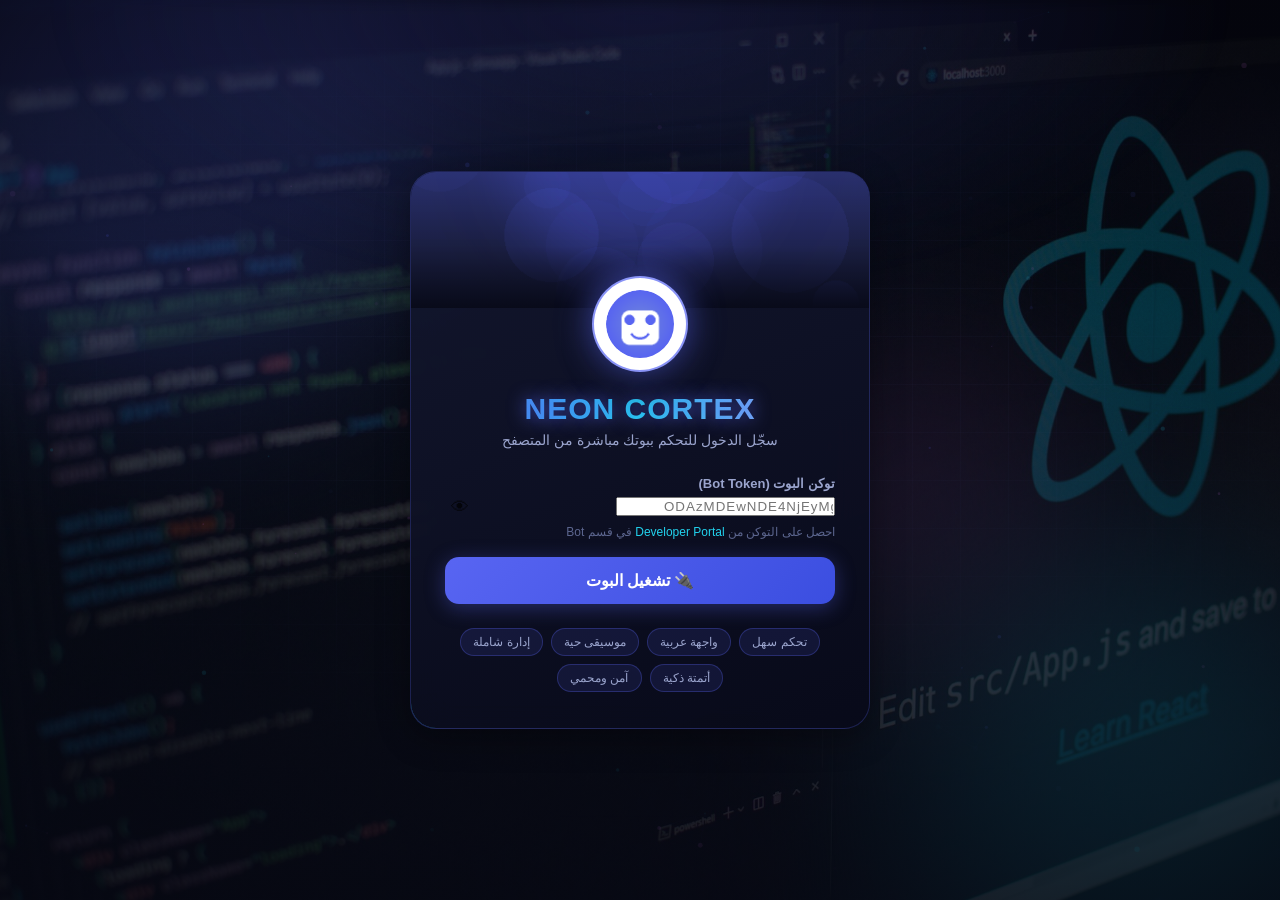
==== web/static/index.html @ 5f0150d3 "Add YouTube cookies support + auto-connect on startup" ====
<!DOCTYPE html>
<html lang="ar" dir="rtl">
<head>
<meta charset="UTF-8" />
<meta name="viewport" content="width=device-width, initial-scale=1.0" />
<title>NEON Cortex — لوحة تحكم البوت</title>
<link rel="icon" href="data:image/svg+xml,<svg xmlns='http://www.w3.org/2000/svg' viewBox='0 0 100 100'><text y='.9em' font-size='90'>N</text></svg>" />
<link rel="stylesheet" href="css/style.css?v=10" />
</head>
<body>

<!-- ----------- Background FX ----------- -->
<div class="bg">
  <img class="bg-photo bg-photo-1" src="assets/bg_main.jpg" alt="" />
  <img class="bg-photo bg-photo-2" src="assets/bg_city.jpg" alt="" />
  <canvas id="particles"></canvas>
  <div class="aurora aurora-1"></div>
  <div class="aurora aurora-2"></div>
  <div class="aurora aurora-3"></div>
  <div class="grid-overlay"></div>
  <div class="bg-shade"></div>
</div>

<!-- ----------- Login Overlay ----------- -->
<div id="loginOverlay" class="login-overlay">
  <div class="login-card glass neon-frame">
    <div class="login-banner">
      <img src="assets/banner.png" alt="banner" />
      <div class="login-banner-tint"></div>
    </div>
    <div class="login-body">
      <div class="login-logo">
        <img src="assets/logo.png" alt="logo" />
      </div>
      <h1 class="gradient-text neon-title">NEON CORTEX</h1>
      <p class="login-sub">سجّل الدخول للتحكم ببوتك مباشرة من المتصفح</p>

      <div class="login-token">
        <label>توكن البوت (Bot Token)</label>
        <div class="token-input-wrap">
          <input id="tokenInput" type="password" placeholder="ODAzMDEwNDE4NjEyMg....." autocomplete="off" spellcheck="false" />
          <button id="toggleToken" class="eye-btn" type="button" title="إظهار/إخفاء">👁</button>
        </div>
        <p class="hint">احصل على التوكن من <a href="https://discord.com/developers/applications" target="_blank" style="color:var(--cyan);text-decoration:none">Developer Portal</a> في قسم Bot</p>
      </div>

      <button id="connectBtn" class="btn btn-primary btn-lg glow-btn w-full">
        <span class="spinner hidden" id="connectSpinner"></span>
        <span id="connectBtnText">🔌 تشغيل البوت</span>
      </button>

      <div id="loginError" class="login-error hidden"></div>

      <div class="login-feats">
        <span>تحكم سهل</span><span>واجهة عربية</span><span>موسيقى حية</span>
        <span>إدارة شاملة</span><span>أتمتة ذكية</span><span>آمن ومحمي</span>
      </div>
    </div>
  </div>
</div>

<!-- ----------- App Shell ----------- -->
<div id="app" class="app hidden">

  <!-- Sidebar -->
  <aside class="sidebar glass">
    <div class="sidebar-brand">
      <div class="logo-ring small"><span>🤖</span></div>
      <div>
        <div class="brand-name gradient-text">NEON CORTEX</div>
        <div class="brand-sub">لوحة التحكم</div>
      </div>
    </div>

    <nav class="nav" id="nav">
      <button class="nav-item active" data-tab="dashboard">🏠 <span>لوحة التحكم</span></button>
      <div class="nav-group">الخدمات</div>
      <button class="nav-item" data-tab="messages">💬 <span>الرسائل</span></button>
      <button class="nav-item" data-tab="channels">📢 <span>القنوات</span></button>
      <button class="nav-item" data-tab="members">👥 <span>الأعضاء</span></button>
      <button class="nav-item" data-tab="music">🎵 <span>الموسيقى</span></button>
      <div class="nav-group">الإدارة</div>
      <button class="nav-item" data-tab="roles">🎭 <span>الأدوار</span></button>
      <button class="nav-item" data-tab="automod">🛡️ <span>الإشراف الآلي</span></button>
      <button class="nav-item" data-tab="welcome">👋 <span>الترحيب</span></button>
      <button class="nav-item" data-tab="tickets">🎫 <span>التذاكر</span></button>
      <div class="nav-group">الأدوات</div>
      <button class="nav-item" data-tab="polls">📊 <span>الاستطلاعات</span></button>
      <button class="nav-item" data-tab="automation">⚙️ <span>الأتمتة</span></button>
      <button class="nav-item" data-tab="emojis">😀 <span>الرموز التعبيرية</span></button>
      <button class="nav-item" data-tab="soundboard">🔊 <span>لوحة الصوت</span></button>
      <button class="nav-item" data-tab="structure">🏗️ <span>الهيكل والنسخ</span></button>
      <button class="nav-item" data-tab="dmail">📨 <span>الإرسال الجماعي</span></button>
      <button class="nav-item" data-tab="search">🔍 <span>بحث الموحد</span></button>
      <button class="nav-item" data-tab="audit">📋 <span>سجل التغييرات</span></button>
      <button class="nav-item" data-tab="tools">🧰 <span>الأدوات</span></button>
      <a href="cookies.html" class="nav-item" target="_blank">🍪 <span>YouTube Cookies</span></a>
    </nav>

    <div class="sidebar-foot">
      <div class="mini-status">
        <span class="status-dot" id="sideDot"></span>
        <span id="sideStatus">غير متصل</span>
      </div>
      <button class="btn btn-ghost w-full" id="disconnectBtn">⏻ قطع الاتصال</button>
    </div>
  </aside>

  <!-- Main -->
  <main class="main">
    <header class="topbar glass">
      <div class="topbar-right">
        <button class="hamburger" id="hamburger">☰</button>
        <h2 id="pageTitle">لوحة التحكم</h2>
      </div>
      <div class="topbar-left">
        <button class="btn btn-ghost btn-sm" id="themeToggle" title="تبديل الوضع">🌙</button>
        <div class="bot-pill" id="botPill">
          <span class="status-dot" id="headDot"></span>
          <span id="botName">غير متصل</span>
        </div>
        <div class="guild-select-wrap">
          <select id="guildSelect" class="guild-select" title="اختر السيرفر"></select>
        </div>
        <button class="btn btn-ghost" id="refreshBtn" title="تحديث">⟳</button>
      </div>
    </header>

    <div id="view" class="view"></div>
  </main>
</div>

<!-- ----------- Toasts ----------- -->
<div id="toastWrap" class="toast-wrap"></div>

<!-- ----------- Modal ----------- -->
<div id="modalWrap" class="modal-wrap hidden">
  <div class="modal glass neon-frame" id="modalBox"></div>
</div>

<script src="js/api.js?v=10"></script>
<script src="js/views.js?v=10"></script>
<script src="js/main.js?v=10"></script>
</body>
</html>
---- web/static/css/style.css ----
/* ══════════════════════════════════════════════════════════
   NEON CORTEX — Dark/Light Neon Animated Control Panel
   ══════════════════════════════════════════════════════════ */

:root {
  --bg-0: #05060f;
  --bg-1: #0a0c1c;
  --panel: rgba(16, 19, 38, 0.55);
  --panel-strong: rgba(18, 22, 44, 0.85);
  --glass-border: rgba(130, 150, 255, 0.14);
  --blurple: #5865f2;
  --cyan: #22d3ee;
  --magenta: #e879f9;
  --green: #34d399;
  --amber: #fbbf24;
  --red: #f43f5e;
  --text: #e7ecff;
  --text-dim: #9aa4cd;
  --text-faint: #5c668f;
  --radius: 18px;
  --radius-s: 12px;
  --shadow-neon: 0 0 24px rgba(88, 101, 242, 0.35);
  --font: "Segoe UI", "Cairo", Tahoma, Arial, sans-serif;
}

/* ── Light Mode ── */
[data-theme="light"] {
  --bg-0: #f0f2f5;
  --bg-1: #e4e6eb;
  --panel: rgba(255, 255, 255, 0.85);
  --panel-strong: rgba(255, 255, 255, 0.95);
  --glass-border: rgba(0, 0, 0, 0.1);
  --text: #1a1a2e;
  --text-dim: #4a4a6a;
  --text-faint: #8a8aaa;
  --shadow-neon: 0 0 24px rgba(88, 101, 242, 0.2);
}

[data-theme="light"] .glass {
  background: var(--panel);
  border-color: var(--glass-border);
  box-shadow: 0 8px 32px rgba(0,0,0,0.1);
}

[data-theme="light"] .input, [data-theme="light"] textarea.input, [data-theme="light"] select.input {
  background: rgba(240, 242, 245, 0.9);
  border-color: rgba(0,0,0,0.15);
  color: #1a1a2e;
}

[data-theme="light"] .input::placeholder { color: #8a8aaa; }

[data-theme="light"] .card {
  background: rgba(255, 255, 255, 0.9);
  border-color: rgba(0,0,0,0.08);
}

[data-theme="light"] .list-item {
  background: rgba(240, 242, 245, 0.8);
  border-color: rgba(0,0,0,0.08);
}

[data-theme="light"] .stat-tile {
  background: rgba(240, 242, 245, 0.8);
  border-color: rgba(0,0,0,0.08);
}

[data-theme="light"] .activity-entry {
  background: rgba(240, 242, 245, 0.8);
  border-right-color: var(--blurple);
  color: #1a1a2e;
}

[data-theme="light"] .toast {
  background: rgba(255, 255, 255, 0.95);
  border-color: rgba(0,0,0,0.1);
  color: #1a1a2e;
}

[data-theme="light"] .modal {
  background: linear-gradient(160deg, rgba(255,255,255,0.98), rgba(240,242,245,0.99));
  border-color: rgba(0,0,0,0.1);
}

[data-theme="light"] .bg-photo { opacity: 0.15; }
[data-theme="light"] .bg-shade { background: linear-gradient(180deg, rgba(240,242,245,.8), rgba(228,230,235,.6) 35%, rgba(240,242,245,.9)); }
[data-theme="light"] .grid-overlay { opacity: 0.3; }

[data-theme="light"] ::-webkit-scrollbar-thumb {
  background: linear-gradient(180deg, var(--blurple), var(--cyan));
  border-color: rgba(255,255,255,0.6);
}

* { margin: 0; padding: 0; box-sizing: border-box; }

html, body { height: 100%; }

body {
  font-family: var(--font);
  background: var(--bg-0);
  color: var(--text);
  overflow-x: hidden;
  -webkit-font-smoothing: antialiased;
}

::selection { background: rgba(88, 101, 242, 0.5); color: #fff; }

/* Custom scrollbar */
::-webkit-scrollbar { width: 10px; height: 10px; }
::-webkit-scrollbar-track { background: transparent; }
::-webkit-scrollbar-thumb {
  background: linear-gradient(180deg, var(--blurple), var(--cyan));
  border-radius: 20px;
  border: 2px solid rgba(5, 6, 15, 0.6);
}
::-webkit-scrollbar-thumb:hover { filter: brightness(1.3); }

.hidden { display: none !important; }

/* ═══════════ Background FX ═══════════ */
.bg {
  position: fixed; inset: 0; z-index: -2;
  overflow: hidden;
  background: linear-gradient(180deg, var(--bg-0), var(--bg-1));
}

.bg-photo {
  position: absolute; inset: 0; z-index: 0;
  width: 100%; height: 100%;
  object-fit: cover;
  filter: saturate(1.15) contrast(1.05);
  animation: slow-zoom 34s ease-in-out infinite alternate;
}
.bg-photo-1 { opacity: .34; }
.bg-photo-2 { opacity: 0; animation-name: crossfade-2, slow-zoom; animation-duration: 22s, 34s; animation-delay: -11s, 0s; }
@keyframes crossfade {
  0% { opacity: .34; } 45% { opacity: .34; } 55% { opacity: 0; } 100% { opacity: 0; }
}
@keyframes crossfade-2 {
  0% { opacity: 0; } 45% { opacity: 0; } 55% { opacity: .34; } 100% { opacity: .34; }
}
.bg-photo-1 { animation-name: crossfade, slow-zoom; animation-duration: 22s, 34s; }
@keyframes slow-zoom {
  from { transform: scale(1) translate(0, 0); }
  to { transform: scale(1.08) translate(-1.5%, -1.5%); }
}

.bg-shade {
  position: absolute; inset: 0; z-index: 4;
  background:
    linear-gradient(180deg, rgba(5,6,15,.55), rgba(5,6,15,.35) 35%, rgba(5,6,15,.75)),
    radial-gradient(900px 600px at 50% 0%, rgba(88,101,242,.12), transparent 65%);
}

.bg::after {
  content: ""; position: absolute; inset: 0; z-index: 5;
  background: radial-gradient(600px 300px at 50% 0%, rgba(88,101,242,0.12), transparent);
  filter: blur(8px);
  animation: pulse 6s ease-in-out infinite;
}

@keyframes pulse {
  0%, 100% { opacity: .5; }
  50% { opacity: 1; }
}

#particles { position: absolute; inset: 0; width: 100%; height: 100%; opacity: .8; }

.aurora {
  position: absolute; border-radius: 50%;
  filter: blur(100px); opacity: .3;
  animation: drift 18s ease-in-out infinite alternate;
}
.aurora-1 { width: 550px; height: 550px; background: #5865f2; top: -150px; left: -100px; }
.aurora-2 { width: 450px; height: 450px; background: #22d3ee; bottom: -120px; right: -80px; animation-delay: -6s; }
.aurora-3 { width: 300px; height: 300px; background: #e879f9; top: 40%; left: 60%; animation-delay: -12s; opacity: .18; }

@keyframes drift {
  0% { transform: translate(0, 0) scale(1); }
  50% { transform: translate(60px, 40px) scale(1.15); }
  100% { transform: translate(-40px, -30px) scale(.95); }
}

.grid-overlay {
  position: absolute; inset: 0;
  background-image:
    linear-gradient(rgba(130,150,255,0.04) 1px, transparent 1px),
    linear-gradient(90deg, rgba(130,150,255,0.04) 1px, transparent 1px);
  background-size: 48px 48px;
  mask-image: radial-gradient(ellipse 90% 70% at 50% 40%, #000 30%, transparent 75%);
}

/* ═══════════ Glass & Effects ═══════════ */
.glass {
  background: var(--panel);
  backdrop-filter: blur(20px) saturate(1.3);
  -webkit-backdrop-filter: blur(20px) saturate(1.3);
  border: 1px solid var(--glass-border);
  box-shadow: 0 8px 32px rgba(0,0,0,0.35);
}

.neon-frame {
  position: relative;
  border: 1px solid rgba(88,101,242,0.25);
}
.neon-frame::before {
  content: "";
  position: absolute; inset: -1px;
  border-radius: inherit;
  padding: 1px;
  background: conic-gradient(from 0deg, transparent 0%, var(--blurple) 12%, transparent 24%, transparent 55%, var(--cyan) 68%, transparent 80%, transparent);
  -webkit-mask: linear-gradient(#000 0 0) content-box, linear-gradient(#000 0 0);
  -webkit-mask-composite: xor;
  mask-composite: exclude;
  animation: frame-spin 9s linear infinite;
  pointer-events: none;
}
@keyframes frame-spin { to { transform: rotate(360deg); } }

.gradient-text {
  background: linear-gradient(90deg, var(--blurple), var(--cyan), #a78bfa);
  -webkit-background-clip: text; background-clip: text;
  -webkit-text-fill-color: transparent; color: transparent;
}

.neon-title { text-shadow: 0 0 18px rgba(88,101,242,0.8); }

/* ═══════════ Buttons ═══════════ */
.btn {
  font-family: var(--font);
  font-size: 14px; font-weight: 600;
  color: var(--text);
  background: rgba(30, 34, 65, 0.6);
  border: 1px solid var(--glass-border);
  padding: 11px 18px;
  border-radius: var(--radius-s);
  cursor: pointer;
  display: inline-flex; align-items: center; gap: 8px;
  justify-content: center;
  transition: all .25s cubic-bezier(.4,0,.2,1);
  white-space: nowrap;
}
.btn:hover { background: rgba(40,46,88,0.75); border-color: rgba(88,101,242,0.45); transform: translateY(-1px); }
.btn:active { transform: translateY(1px) scale(.98); }
.btn:disabled { opacity: .5; cursor: not-allowed; transform: none; }

.btn-primary {
  background: linear-gradient(135deg, var(--blurple), #3b4ee0);
  border: none; color: #fff;
  box-shadow: 0 4px 20px rgba(88,101,242,0.35);
}
.btn-primary:hover { box-shadow: 0 6px 30px rgba(88,101,242,0.6); background: linear-gradient(135deg, #6a78f7, #4758e8); }

.btn-success { background: linear-gradient(135deg, #10b981, #059669); border: none; color: #fff; box-shadow: 0 4px 20px rgba(16,185,129,0.3); }
.btn-danger { background: linear-gradient(135deg, var(--red), #be123c); border: none; color: #fff; box-shadow: 0 4px 20px rgba(244,63,94,0.3); }
.btn-cyan { background: linear-gradient(135deg, var(--cyan), #0891b2); border: none; color: #06222b; box-shadow: 0 4px 20px rgba(34,211,238,0.3); }
.btn-ghost { background: transparent; }
.btn-sm { padding: 7px 12px; font-size: 13px; border-radius: 10px; }
.btn-lg { padding: 14px 26px; font-size: 16px; border-radius: 14px; }
.w-full { width: 100%; }

.glow-btn { animation: btn-glow 2.4s ease-in-out infinite; }
@keyframes btn-glow {
  0%, 100% { box-shadow: 0 4px 20px rgba(88,101,242,0.35); }
  50% { box-shadow: 0 4px 38px rgba(88,101,242,0.75), 0 0 60px rgba(34,211,238,0.2); }
}

/* ═══════════ Inputs ═══════════ */
.input, textarea.input, select.input {
  width: 100%;
  font-family: var(--font);
  font-size: 14px;
  color: var(--text);
  background: rgba(8, 10, 25, 0.7);
  border: 1px solid var(--glass-border);
  border-radius: var(--radius-s);
  padding: 11px 14px;
  outline: none;
  transition: all .25s;
  resize: vertical;
}
.input::placeholder { color: var(--text-faint); }
.input:focus { border-color: var(--blurple); box-shadow: 0 0 0 3px rgba(88,101,242,0.2), 0 0 20px rgba(88,101,242,0.25); }
select.input option { background: #12152b; color: var(--text); }
label { display: block; font-size: 13px; color: var(--text-dim); margin-bottom: 6px; font-weight: 600; }

/* ═══════════ Login Overlay ═══════════ */
.login-overlay {
  position: fixed; inset: 0; z-index: 50;
  display: flex; align-items: center; justify-content: center;
  padding: 20px;
}
.login-card {
  width: 100%; max-width: 460px;
  border-radius: 26px;
  overflow: hidden;
  animation: rise .6s cubic-bezier(.2,.8,.2,1);
  background: linear-gradient(160deg, rgba(20,24,48,0.94), rgba(8,10,25,0.96));
}
.login-banner { position: relative; height: 136px; overflow: hidden; }
.login-banner img { width: 100%; height: 100%; object-fit: cover; display: block; filter: saturate(1.15); }
.login-banner-tint {
  position: absolute; inset: 0;
  background: linear-gradient(180deg, rgba(88,101,242,.2), rgba(8,10,25,0) 55%, rgba(8,10,25,.98));
}
.login-body { padding: 26px 34px 36px; text-align: center; }
@keyframes rise {
  from { opacity: 0; transform: translateY(30px) scale(.97); }
  to { opacity: 1; transform: none; }
}
.login-logo { margin: -58px 0 16px; position: relative; z-index: 2; }
.login-logo img {
  width: 96px; height: 96px;
  object-fit: contain;
  background: #fff;
  border-radius: 50%;
  padding: 12px;
  border: 2px solid rgba(88,101,242,.7);
  box-shadow: 0 0 34px rgba(88,101,242,.65), 0 12px 30px rgba(0,0,0,.4);
  animation: floaty 4s ease-in-out infinite;
}
@keyframes floaty { 0%,100% { transform: translateY(0); } 50% { transform: translateY(-7px); } }
.logo-ring {
  width: 84px; height: 84px; margin: 0 auto;
  border-radius: 50%;
  display: flex; align-items: center; justify-content: center;
  font-size: 38px;
  background: radial-gradient(circle at 30% 30%, #6a78f7, #1c2350);
  border: 2px solid rgba(88,101,242,0.6);
  box-shadow: 0 0 40px rgba(88,101,242,0.6), inset 0 0 24px rgba(88,101,242,0.35);
  animation: logo-pulse 3s ease-in-out infinite;
}
.logo-ring.small { width: 42px; height: 42px; font-size: 20px; box-shadow: 0 0 18px rgba(88,101,242,0.55), inset 0 0 12px rgba(88,101,242,0.3); }
@keyframes logo-pulse {
  0%, 100% { box-shadow: 0 0 34px rgba(88,101,242,0.5), inset 0 0 24px rgba(88,101,242,0.3); }
  50% { box-shadow: 0 0 60px rgba(88,101,242,0.85), inset 0 0 34px rgba(34,211,238,0.4); }
}
.login-title, .neon-title { font-size: 30px; letter-spacing: 1px; margin-bottom: 6px; }
.login-sub { color: var(--text-dim); margin-bottom: 28px; font-size: 14px; }
.login-token { text-align: right; margin-bottom: 18px; }
.token-input-wrap { position: relative; }
.token-input-wrap input { padding-left: 46px; direction: ltr; text-align: left; letter-spacing: 1px; }
.eye-btn {
  position: absolute; left: 6px; top: 50%; transform: translateY(-50%);
  background: transparent; border: none; cursor: pointer; font-size: 18px;
  opacity: .7; transition: .2s;
}
.eye-btn:hover { opacity: 1; }
.hint { font-size: 12px; color: var(--text-faint); margin-top: 9px; text-align: right; }
.hint b { color: var(--amber); }
.login-error {
  margin-top: 14px; padding: 12px 14px;
  background: rgba(244,63,94,0.12); border: 1px solid rgba(244,63,94,0.4);
  border-radius: var(--radius-s); color: #fda4af; font-size: 13px;
  text-align: right; white-space: pre-line;
}
.login-feats {
  display: flex; flex-wrap: wrap; gap: 8px; justify-content: center;
  margin-top: 24px;
}
.login-feats span {
  font-size: 12px; padding: 6px 12px; border-radius: 100px;
  background: rgba(88,101,242,0.12); border: 1px solid rgba(88,101,242,0.3);
  color: var(--text-dim);
}

/* ═══════════ App Layout ═══════════ */
.app {
  display: grid;
  grid-template-columns: 260px 1fr;
  height: 100vh;
  padding: 14px;
  gap: 14px;
}

.sidebar {
  border-radius: var(--radius);
  display: flex; flex-direction: column;
  padding: 18px 14px;
  overflow: hidden;
  height: calc(100vh - 28px);
}
.sidebar-brand {
  display: flex; align-items: center; gap: 12px;
  padding: 6px 8px 18px;
  border-bottom: 1px solid var(--glass-border);
  margin-bottom: 14px;
}
.brand-name { font-size: 16px; font-weight: 800; letter-spacing: .5px; }
.brand-sub { font-size: 11px; color: var(--text-faint); }

.nav { flex: 1; overflow-y: auto; padding: 4px 0; }
.nav-group {
  font-size: 11px; color: var(--text-faint); font-weight: 700;
  padding: 16px 10px 6px; letter-spacing: 1px;
}
.nav-item {
  display: flex; align-items: center; gap: 12px;
  width: 100%; text-align: right;
  background: transparent; border: none; cursor: pointer;
  color: var(--text-dim); font-size: 14px; font-family: var(--font);
  padding: 11px 12px; border-radius: var(--radius-s);
  transition: all .25s;
  position: relative; margin-bottom: 2px;
}
.nav-item span { flex: 1; }
.nav-item:hover { background: rgba(88,101,242,0.12); color: var(--text); transform: translateX(-3px); }
.nav-item.active {
  background: linear-gradient(135deg, rgba(88,101,242,0.25), rgba(34,211,238,0.12));
  color: #fff;
  box-shadow: inset 0 0 0 1px rgba(88,101,242,0.4), 0 0 20px rgba(88,101,242,0.15);
}
.nav-item.active::before {
  content: ""; position: absolute; right: 0; top: 25%; bottom: 25%;
  width: 3px; border-radius: 3px;
  background: linear-gradient(180deg, var(--blurple), var(--cyan));
  box-shadow: 0 0 12px var(--cyan);
}

.sidebar-foot { padding-top: 14px; border-top: 1px solid var(--glass-border); display: flex; flex-direction: column; gap: 10px; }
.mini-status { display: flex; align-items: center; gap: 8px; font-size: 13px; color: var(--text-dim); padding: 0 6px; }
.status-dot {
  width: 9px; height: 9px; border-radius: 50%; display: inline-block;
  background: var(--red); box-shadow: 0 0 10px var(--red);
  flex-shrink: 0;
}
.status-dot.online { background: var(--green); box-shadow: 0 0 12px var(--green); animation: blink 1.6s infinite; }
@keyframes blink { 50% { opacity: .5; } }

/* ═══════════ Main / Topbar ═══════════ */
.main { display: flex; flex-direction: column; gap: 14px; height: calc(100vh - 28px); min-width: 0; }

.topbar {
  border-radius: var(--radius);
  display: flex; align-items: center; justify-content: space-between;
  padding: 14px 20px;
  flex-shrink: 0;
}
.topbar-right { display: flex; align-items: center; gap: 12px; }
.topbar-right h2 { font-size: 19px; font-weight: 800; }
.topbar-left { display: flex; align-items: center; gap: 12px; }

.hamburger { display: none; background: none; border: none; color: var(--text); font-size: 22px; cursor: pointer; }

.bot-pill {
  display: flex; align-items: center; gap: 8px;
  padding: 8px 14px; border-radius: 100px;
  background: rgba(88,101,242,0.12); border: 1px solid rgba(88,101,242,0.3);
  font-size: 13px; font-weight: 600;
}

.guild-select {
  font-family: var(--font); font-size: 13px; font-weight: 600;
  color: var(--text);
  background: rgba(8,10,25,0.7);
  border: 1px solid var(--glass-border);
  border-radius: var(--radius-s);
  padding: 9px 12px;
  outline: none; cursor: pointer;
  max-width: 240px;
}
.guild-select:focus { border-color: var(--blurple); }
.guild-select option { background: #12152b; color: var(--text); }

/* ═══════════ View / Cards ═══════════ */
.view { flex: 1; overflow-y: auto; padding: 4px 2px 20px; }

.card {
  border-radius: var(--radius);
  padding: 22px;
  margin-bottom: 16px;
  animation: fade-up .4s ease;
}
@keyframes fade-up {
  from { opacity: 0; transform: translateY(14px); }
  to { opacity: 1; transform: none; }
}
.card h3 {
  font-size: 16px; font-weight: 800; margin-bottom: 16px;
  display: flex; align-items: center; gap: 10px;
}
.card h3 .sub { font-size: 12px; font-weight: 500; color: var(--text-faint); margin-inline-start: auto; }

.grid { display: grid; gap: 16px; }
.grid-2 { grid-template-columns: repeat(auto-fit, minmax(300px, 1fr)); }
.grid-3 { grid-template-columns: repeat(auto-fit, minmax(240px, 1fr)); }
.grid-4 { grid-template-columns: repeat(auto-fit, minmax(170px, 1fr)); }

.stat-tile {
  border-radius: var(--radius-s);
  padding: 18px;
  background: rgba(8,10,25,0.6);
  border: 1px solid var(--glass-border);
  position: relative; overflow: hidden;
  transition: all .3s;
}
.stat-tile:hover { transform: translateY(-3px); box-shadow: 0 0 26px rgba(88,101,242,0.2); }
.stat-tile .s-icon { font-size: 24px; margin-bottom: 10px; }
.stat-tile .s-value { font-size: 26px; font-weight: 800; }
.stat-tile .s-label { font-size: 12px; color: var(--text-dim); margin-top: 4px; }
.stat-tile::after {
  content: ""; position: absolute; top: -40%; left: -20%; width: 80%; height: 160%;
  background: linear-gradient(90deg, transparent, rgba(88,101,242,0.15), transparent);
  transform: rotate(20deg);
  animation: shine 5s ease-in-out infinite;
}
@keyframes shine { 0%, 60% { left: -140%; } 100% { left: 140%; } }
.tile-green { border-color: rgba(52,211,153,0.35); color: var(--green); }
.tile-cyan { border-color: rgba(34,211,238,0.35); color: var(--cyan); }
.tile-magenta { border-color: rgba(232,121,249,0.35); color: var(--magenta); }
.tile-amber { border-color: rgba(251,191,36,0.35); color: var(--amber); }
.tile-red { border-color: rgba(244,63,94,0.35); color: var(--red); }

/* Channel / member lists */
.list {
  display: flex; flex-direction: column; gap: 8px;
  max-height: 460px; overflow-y: auto; padding: 2px;
}
.list-item {
  display: flex; align-items: center; gap: 12px;
  padding: 11px 14px;
  border-radius: var(--radius-s);
  background: rgba(8,10,25,0.55);
  border: 1px solid var(--glass-border);
  transition: all .25s;
  cursor: pointer;
}
.list-item:hover { border-color: rgba(88,101,242,0.5); background: rgba(20,24,50,0.8); }
.list-item .avatar { width: 38px; height: 38px; border-radius: 50%; object-fit: cover; border: 2px solid rgba(88,101,242,0.5); box-shadow: 0 0 12px rgba(88,101,242,0.3); flex-shrink: 0; }
.list-item .avatar.placeholder {
  display: flex; align-items: center; justify-content: center;
  background: linear-gradient(135deg, var(--blurple), var(--magenta));
  font-size: 16px; font-weight: 800; color: #fff;
}
.list-item .li-info { flex: 1; min-width: 0; }
.list-item .li-title { font-size: 14px; font-weight: 600; overflow: hidden; text-overflow: ellipsis; white-space: nowrap; }
.list-item .li-sub { font-size: 12px; color: var(--text-faint); }
.list-item .li-actions { display: flex; gap: 6px; flex-shrink: 0; }

.chip {
  font-size: 11px; padding: 3px 9px; border-radius: 100px;
  background: rgba(88,101,242,0.15); border: 1px solid rgba(88,101,242,0.3);
  color: var(--text-dim); white-space: nowrap;
}
.chip.green { background: rgba(52,211,153,0.12); border-color: rgba(52,211,153,0.35); color: var(--green); }
.chip.red { background: rgba(244,63,94,0.12); border-color: rgba(244,63,94,0.35); color: #fda4af; }
.chip.amber { background: rgba(251,191,36,0.12); border-color: rgba(251,191,36,0.35); color: var(--amber); }
.chip.cyan { background: rgba(34,211,238,0.12); border-color: rgba(34,211,238,0.35); color: var(--cyan); }

/* Toggle switch */
.toggle { position: relative; display: inline-block; width: 48px; height: 26px; flex-shrink: 0; }
.toggle input { opacity: 0; width: 0; height: 0; }
.toggle .slider {
  position: absolute; inset: 0; border-radius: 100px; cursor: pointer;
  background: rgba(40,44,80,0.7); border: 1px solid var(--glass-border);
  transition: all .3s;
}
.toggle .slider::before {
  content: ""; position: absolute; width: 20px; height: 20px;
  border-radius: 50%; top: 2px; right: 3px;
  background: var(--text-dim); transition: all .3s;
}
.toggle input:checked + .slider { background: linear-gradient(135deg, var(--blurple), #3b4ee0); border-color: var(--blurple); box-shadow: 0 0 14px rgba(88,101,242,0.5); }
.toggle input:checked + .slider::before { transform: translateX(-22px); background: #fff; }

/* Fields */
.field { margin-bottom: 14px; }
.field-row { display: flex; gap: 12px; flex-wrap: wrap; }
.field-row .field { flex: 1; min-width: 160px; }

/* Activity */
.activity-list { display: flex; flex-direction: column; gap: 6px; max-height: 420px; overflow-y: auto; padding: 2px; }
.activity-entry {
  font-size: 13px; padding: 9px 14px; border-radius: 10px;
  background: rgba(8,10,25,0.55); border-right: 3px solid var(--blurple);
  color: var(--text-dim);
  animation: fade-up .3s ease;
}
.activity-entry .ts { color: var(--cyan); font-size: 11px; font-family: monospace; margin-left: 6px; }

/* Message bubbles preview */
.bubble {
  padding: 6px 10px; border-radius: 10px; font-size: 13px;
  transition: all .2s; cursor: pointer; color: var(--text-dim);
}
.bubble:hover { background: rgba(88,101,242,0.12); color: var(--text); }
.bubble .num { color: var(--cyan); font-family: monospace; margin-left: 6px; }

/* Table */
.table { width: 100%; border-collapse: collapse; font-size: 13px; }
.table th {
  text-align: right; padding: 10px 12px; color: var(--text-faint);
  font-size: 12px; font-weight: 700; border-bottom: 1px solid var(--glass-border);
}
.table td { padding: 10px 12px; border-bottom: 1px solid rgba(130,150,255,0.08); }
.table tr:hover td { background: rgba(88,101,242,0.06); }
.table-wrap { overflow-x: auto; }

/* Range input */
input[type="range"] { width: 100%; appearance: none; height: 6px; border-radius: 6px; background: rgba(40,44,80,0.7); outline: none; }
input[type="range"]::-webkit-slider-thumb {
  appearance: none; width: 18px; height: 18px; border-radius: 50%;
  background: linear-gradient(135deg, var(--blurple), var(--cyan));
  cursor: pointer; box-shadow: 0 0 14px rgba(88,101,242,0.7);
}

/* Loading */
.loading {
  display: flex; flex-direction: column; align-items: center; justify-content: center;
  gap: 16px; padding: 60px; color: var(--text-dim);
}
.loader {
  width: 54px; height: 54px; border-radius: 50%;
  border: 4px solid rgba(88,101,242,0.2); border-top-color: var(--blurple);
  animation: spin 1s linear infinite;
  box-shadow: 0 0 24px rgba(88,101,242,0.35);
}
@keyframes spin { to { transform: rotate(360deg); } }

.spinner {
  width: 16px; height: 16px; border-radius: 50%;
  border: 2px solid rgba(255,255,255,0.3); border-top-color: #fff;
  animation: spin .7s linear infinite;
  display: inline-block;
}

/* ═══════════ Toasts ═══════════ */
.toast-wrap {
  position: fixed; bottom: 20px; left: 20px; z-index: 200;
  display: flex; flex-direction: column; gap: 10px;
}
.toast {
  display: flex; align-items: center; gap: 10px;
  padding: 13px 18px; border-radius: var(--radius-s);
  background: rgba(18,22,44,0.92); backdrop-filter: blur(14px);
  border: 1px solid var(--glass-border);
  font-size: 14px; color: var(--text);
  box-shadow: 0 10px 40px rgba(0,0,0,0.5);
  animation: toast-in .35s cubic-bezier(.2,.8,.2,1);
  max-width: 380px;
}
.toast.success { border-right: 4px solid var(--green); box-shadow: 0 0 24px rgba(52,211,153,0.25); }
.toast.error { border-right: 4px solid var(--red); box-shadow: 0 0 24px rgba(244,63,94,0.25); }
.toast.info { border-right: 4px solid var(--cyan); }
.toast.warn { border-right: 4px solid var(--amber); }
.toast.out { animation: toast-out .3s forwards; }
@keyframes toast-in { from { opacity: 0; transform: translateX(-40px); } to { opacity: 1; transform: none; } }
@keyframes toast-out { to { opacity: 0; transform: translateY(20px); } }

/* ═══════════ Modal ═══════════ */
.modal-wrap {
  position: fixed; inset: 0; z-index: 300;
  display: flex; align-items: center; justify-content: center;
  padding: 20px;
  background: rgba(2, 3, 10, 0.6); backdrop-filter: blur(6px);
  animation: fade-in .2s ease;
}
@keyframes fade-in { from { opacity: 0; } to { opacity: 1; } }
.modal {
  width: 100%; max-width: 520px; max-height: 86vh; overflow-y: auto;
  border-radius: var(--radius); padding: 26px;
  background: linear-gradient(160deg, rgba(20,24,48,0.96), rgba(8,10,25,0.97));
  animation: modal-pop .3s cubic-bezier(.2,.8,.2,1);
}
@keyframes modal-pop { from { opacity: 0; transform: scale(.92) translateY(14px); } to { opacity: 1; transform: none; } }
.modal h3 { font-size: 17px; font-weight: 800; margin-bottom: 18px; display: flex; align-items: center; justify-content: space-between; gap: 10px; }
.modal-close { background: none; border: none; color: var(--text-dim); font-size: 20px; cursor: pointer; transition: .2s; }
.modal-close:hover { color: var(--red); transform: rotate(90deg); }
.modal .modal-actions { display: flex; gap: 10px; margin-top: 20px; justify-content: flex-end; }

/* Server showcase cards */
.server-card {
  position: relative;
  overflow: hidden;
  border-radius: var(--radius);
  background: rgba(8,10,25,.7);
  border: 1px solid var(--glass-border);
  cursor: pointer;
  transition: all .3s cubic-bezier(.4,0,.2,1);
  animation: fade-up .4s ease;
}
.server-card:hover {
  transform: translateY(-5px);
  border-color: rgba(88,101,242,.6);
  box-shadow: 0 0 34px rgba(88,101,242,.28), 0 14px 40px rgba(0,0,0,.45);
}
.server-card .sc-banner { position: relative; height: 122px; overflow: hidden; }
.server-card .sc-banner img {
  width: 100%; height: 100%; object-fit: cover; display: block;
  filter: saturate(1.15) contrast(1.04);
  transition: transform .4s ease;
}
.server-card:hover .sc-banner img { transform: scale(1.07); }
.server-card .sc-banner::after {
  content: ""; position: absolute; inset: 0;
  background: linear-gradient(180deg, rgba(8,10,25,.05), rgba(8,10,25,.32) 55%, rgba(8,10,25,.98));
}
.server-card .sc-empty { height: 122px; background: linear-gradient(135deg, #232957, #0d1130); }
.server-card .sc-icon { position: absolute; top: 50px; right: 50%; transform: translateX(50%); z-index: 3; }
.server-card .sc-icon img {
  width: 106px; height: 106px; border-radius: 50%; object-fit: cover;
  border: 4px solid #0b0f2a;
  box-shadow: 0 0 28px rgba(88,101,242,.6), 0 10px 26px rgba(0,0,0,.5);
  transition: all .3s;
}
.server-card:hover .sc-icon img { box-shadow: 0 0 40px rgba(88,101,242,.85), 0 10px 26px rgba(0,0,0,.5); }
.server-card .sc-icon .ph {
  width: 106px; height: 106px; border-radius: 50%;
  display: flex; align-items: center; justify-content: center;
  font-size: 42px; font-weight: 900; color: #fff;
  border: 4px solid #0b0f2a;
  background: linear-gradient(135deg, var(--blurple), var(--magenta));
  box-shadow: 0 0 28px rgba(88,101,242,.6);
}
.server-card .sc-body { padding: 68px 18px 18px; text-align: center; }
.server-card .sc-name { font-weight: 800; font-size: 17px; overflow: hidden; text-overflow: ellipsis; white-space: nowrap; }
.server-card .sc-meta {
  color: var(--text-dim); font-size: 12.5px;
  display: flex; justify-content: center; gap: 14px; flex-wrap: wrap;
  margin: 9px 0 12px;
}
.server-card .sc-meta span { display: inline-flex; align-items: center; gap: 5px; }
.server-card .sc-chips { display: flex; gap: 6px; justify-content: center; flex-wrap: wrap; margin-bottom: 14px; }

/* Empty state */
.empty {
  display: flex; flex-direction: column; align-items: center; justify-content: center;
  gap: 10px; padding: 46px 20px; text-align: center;
  color: var(--text-faint); font-size: 14px;
}
.empty .e-icon { font-size: 44px; filter: drop-shadow(0 0 14px rgba(88,101,242,0.4)); }

/* Section divider */
.section-title {
  font-size: 15px; font-weight: 800; color: var(--text);
  margin: 22px 0 12px; display: flex; align-items: center; gap: 10px;
}
.section-title::after { content: ""; flex: 1; height: 1px; background: linear-gradient(90deg, rgba(88,101,242,0.4), transparent); }

.range-val { font-family: monospace; color: var(--cyan); font-size: 14px; font-weight: 700; }

/* Emoji grid */
.emoji-grid { display: grid; grid-template-columns: repeat(auto-fill, minmax(90px, 1fr)); gap: 12px; }
.emoji-tile {
  display: flex; flex-direction: column; align-items: center; gap: 8px;
  padding: 16px 10px; border-radius: var(--radius-s);
  background: rgba(8,10,25,0.6); border: 1px solid var(--glass-border);
  transition: all .25s;
}
.emoji-tile:hover { transform: translateY(-3px); border-color: rgba(88,101,242,0.5); box-shadow: 0 0 20px rgba(88,101,242,0.25); }
.emoji-tile img { width: 40px; height: 40px; object-fit: contain; }
.emoji-tile .e-name { font-size: 11px; color: var(--text-dim); overflow: hidden; text-overflow: ellipsis; max-width: 100%; }

/* Music equalizer */
.eq { display: flex; align-items: flex-end; gap: 4px; height: 40px; }
.eq span {
  width: 6px; border-radius: 3px;
  background: linear-gradient(180deg, var(--cyan), var(--blurple));
  animation: eq 1s ease-in-out infinite;
  box-shadow: 0 0 10px rgba(34,211,238,0.5);
}
.eq span:nth-child(1) { animation-delay: 0s; } .eq span:nth-child(2) { animation-delay: .15s; }
.eq span:nth-child(3) { animation-delay: .3s; } .eq span:nth-child(4) { animation-delay: .45s; }
.eq span:nth-child(5) { animation-delay: .6s; }
@keyframes eq {
  0%, 100% { height: 8px; } 50% { height: 38px; }
}

/* Artist bar for dashboard */
.live-bar {
  display: flex; align-items: center; gap: 12px;
  padding: 14px 18px; border-radius: var(--radius-s);
  background: linear-gradient(135deg, rgba(88,101,242,0.15), rgba(34,211,238,0.08));
  border: 1px solid rgba(88,101,242,0.3);
}
.live-bar .lb-title { font-weight: 700; }
.live-bar .lb-sub { font-size: 12px; color: var(--text-dim); }

/* Flashy accent text */
.hero-stat { font-size: 38px; font-weight: 900; }

/* Responsive */
@media (max-width: 1100px) {
  .app { grid-template-columns: 1fr; }
  .sidebar { position: fixed; top: 14px; bottom: 14px; right: 14px; width: 260px; z-index: 100; transform: translateX(130%); transition: transform .3s; }
  .sidebar.open { transform: none; }
  .hamburger { display: block; }
  .main { height: calc(100vh - 28px); }
}
@media (max-width: 640px) {
  .topbar { flex-wrap: wrap; gap: 10px; }
  .topbar-left { width: 100%; justify-content: flex-end; }
  .card { padding: 16px; }
}

/* ── Music command console ── */
.cmd-log {
  margin-top: 14px;
  max-height: 320px;
  overflow-y: auto;
  background: rgba(5, 7, 18, 0.6);
  border: 1px solid var(--glass-border);
  border-radius: var(--radius-s);
  padding: 12px;
  font-family: "Consolas", "Courier New", monospace;
  font-size: 13px;
  line-height: 1.7;
}
.cmd-line { margin-bottom: 10px; }
.cmd-user { color: var(--cyan); }
.cmd-prompt { color: var(--magenta); font-weight: 900; margin-left: 6px; }
.cmd-bot { color: var(--text-dim); }
.cmd-err { color: #ff6b81; }

/* Embed preview (mirrors Discord) */
.embed {
  margin-top: 8px;
  border-right: 4px solid var(--cyan);
  background: rgba(16, 19, 38, 0.85);
  border-radius: 8px;
  padding: 12px 14px;
  max-width: 520px;
}
.embed-title { font-weight: 800; color: #fff; margin-bottom: 4px; }
.embed-desc { color: var(--text-dim); white-space: normal; }
.embed-fields { margin-top: 8px; display: flex; flex-direction: column; gap: 8px; }
.embed-field .ef-name { font-weight: 700; color: var(--cyan); font-size: 12px; }
.embed-field .ef-val { color: var(--text-dim); white-space: normal; }

/* ── Enhanced Responsive Design ── */
@media (max-width: 900px) {
  .app { grid-template-columns: 1fr; padding: 8px; gap: 8px; }
  .sidebar {
    position: fixed; top: 8px; bottom: 8px; right: 8px;
    width: 280px; z-index: 100;
    transform: translateX(130%); transition: transform .3s;
  }
  .sidebar.open { transform: none; }
  .hamburger { display: block; }
  .main { height: calc(100vh - 16px); }
  .topbar { flex-wrap: wrap; gap: 8px; padding: 10px 14px; }
  .topbar-left { width: 100%; justify-content: flex-end; }
  .guild-select { max-width: 180px; }
  .card { padding: 14px; margin-bottom: 10px; }
  .grid-2, .grid-3, .grid-4 { grid-template-columns: 1fr; }
  .stat-tile { padding: 14px; }
  .stat-tile .s-value { font-size: 22px; }
  .hero-stat { font-size: 28px; }
  .login-card { max-width: 100%; }
  .login-banner { height: 100px; }
  .login-logo img { width: 72px; height: 72px; }
  .login-body { padding: 20px; }
}

@media (max-width: 480px) {
  .topbar-right h2 { font-size: 15px; }
  .bot-pill { padding: 6px 10px; font-size: 12px; }
  .guild-select { max-width: 140px; font-size: 12px; }
  .btn { padding: 9px 14px; font-size: 13px; }
  .card h3 { font-size: 14px; }
  .field-row { flex-direction: column; }
  .field-row .field { min-width: 100%; }
}

/* ── Loading Skeleton ── */
.skeleton {
  background: linear-gradient(90deg, rgba(88,101,242,0.1) 25%, rgba(88,101,242,0.2) 50%, rgba(88,101,242,0.1) 75%);
  background-size: 200% 100%;
  animation: skeleton-loading 1.5s infinite;
  border-radius: var(--radius-s);
  min-height: 40px;
}
@keyframes skeleton-loading {
  0% { background-position: 200% 0; }
  100% { background-position: -200% 0; }
}

/* ── Permission Badges ── */
.perm-badge {
  display: inline-flex; align-items: center; gap: 4px;
  font-size: 11px; padding: 3px 8px; border-radius: 100px;
  background: rgba(88,101,242,0.15); border: 1px solid rgba(88,101,242,0.3);
  color: var(--text-dim); margin: 2px;
}
.perm-badge.admin { background: rgba(244,63,94,0.15); border-color: rgba(244,63,94,0.3); color: var(--red); }
.perm-badge.mod { background: rgba(251,191,36,0.15); border-color: rgba(251,191,36,0.3); color: var(--amber); }

/* ── Theme Toggle Button ── */
#themeToggle {
  font-size: 18px; padding: 6px 10px;
  transition: transform .3s;
}
#themeToggle:hover { transform: rotate(30deg); }

/* ── Notification Badge ── */
.notif-badge {
  position: absolute; top: -4px; right: -4px;
  width: 18px; height: 18px; border-radius: 50%;
  background: var(--red); color: #fff;
  font-size: 10px; font-weight: 800;
  display: flex; align-items: center; justify-content: center;
  box-shadow: 0 0 8px rgba(244,63,94,0.6);
}

/* ── Progress Bar ── */
.progress-bar {
  width: 100%; height: 8px; border-radius: 8px;
  background: rgba(88,101,242,0.15);
  overflow: hidden;
}
.progress-fill {
  height: 100%; border-radius: 8px;
  background: linear-gradient(90deg, var(--blurple), var(--cyan));
  transition: width .3s ease;
  box-shadow: 0 0 12px rgba(88,101,242,0.5);
}

/* ── Tooltip ── */
.tooltip {
  position: relative;
}
.tooltip::after {
  content: attr(data-tip);
  position: absolute; bottom: 100%; left: 50%; transform: translateX(-50%);
  padding: 6px 10px; border-radius: 8px;
  background: rgba(18,22,44,0.95); color: #fff;
  font-size: 12px; white-space: nowrap;
  opacity: 0; pointer-events: none;
  transition: opacity .2s;
  z-index: 50;
}
.tooltip:hover::after { opacity: 1; }

/* ── Pulse Animation for Live Data ── */
.pulse { animation: pulse-live 2s ease-in-out infinite; }
@keyframes pulse-live {
  0%, 100% { opacity: 1; }
  50% { opacity: 0.6; }
}
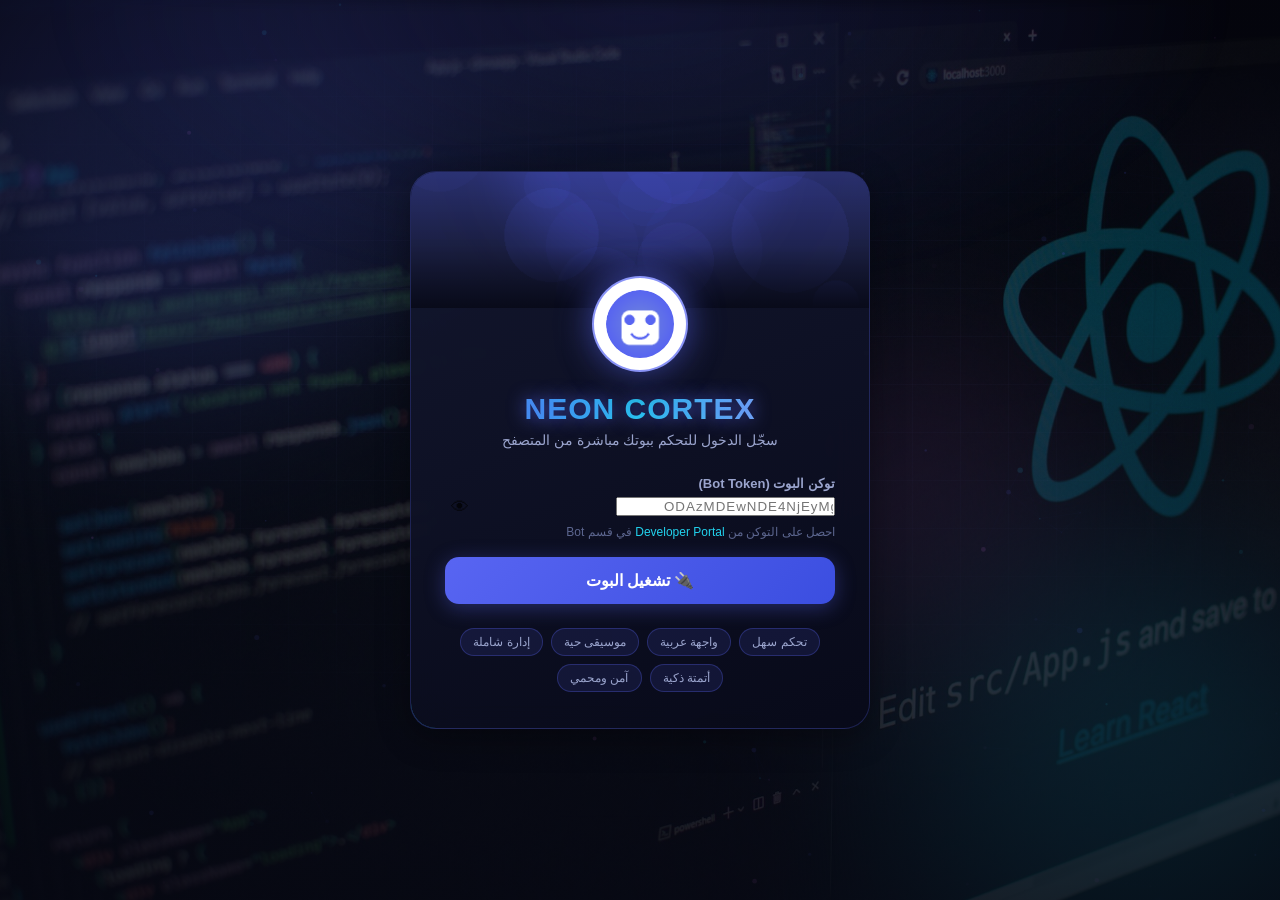
==== commit d382060d: "Add 10 new features: server protection, auto-role, link block, auto-unban, soundcloud, auto-queue, 4" ====
--- a/web/static/index.html
+++ b/web/static/index.html
@@ -92,6 +92,10 @@
       <button class="nav-item" data-tab="structure">🏗️ <span>الهيكل والنسخ</span></button>
       <button class="nav-item" data-tab="dmail">📨 <span>الإرسال الجماعي</span></button>
       <button class="nav-item" data-tab="search">🔍 <span>بحث الموحد</span></button>
+      <button class="nav-item" data-tab="protection">🛡️ <span>حماية السيرفر</span></button>
+      <button class="nav-item" data-tab="stats">📊 <span>الإحصائيات المباشرة</span></button>
+      <button class="nav-item" data-tab="welcomeCard">🎴 <span>بطاقة الترحيب</span></button>
+      <button class="nav-item" data-tab="embedBuilder">💎 <span>منشئ Embed</span></button>
       <button class="nav-item" data-tab="audit">📋 <span>سجل التغييرات</span></button>
       <button class="nav-item" data-tab="tools">🧰 <span>الأدوات</span></button>
       <a href="cookies.html" class="nav-item" target="_blank">🍪 <span>YouTube Cookies</span></a>
--- a/web/static/css/style.css
+++ b/web/static/css/style.css
@@ -90,6 +90,42 @@
   background: linear-gradient(180deg, var(--blurple), var(--cyan));
   border-color: rgba(255,255,255,0.6);
 }
+
+[data-theme="neon"] {
+  --bg-0: #050a0e;
+  --bg-1: #0a1520;
+  --bg-card: rgba(0,255,136,0.06);
+  --border: rgba(0,255,136,0.2);
+  --blurple: #00ff88;
+  --cyan: #00ffcc;
+  --text: #e0ffe0;
+  --text-muted: #88aa88;
+  --accent: #00ff88;
+}
+[data-theme="neon"] .glass { background: rgba(0,255,136,0.04); border-color: rgba(0,255,136,0.15); }
+[data-theme="neon"] .card { border-color: rgba(0,255,136,0.2); }
+[data-theme="neon"] .input { border-color: rgba(0,255,136,0.3); }
+[data-theme="neon"] .input:focus { border-color: #00ff88; box-shadow: 0 0 20px rgba(0,255,136,0.3); }
+[data-theme="neon"] .bg-shade { background: linear-gradient(180deg, rgba(0,10,14,.85), rgba(0,20,30,.6)); }
+[data-theme="neon"] .btn-primary { background: linear-gradient(135deg, #00ff88, #00cc66); color: #000; }
+
+[data-theme="cyberpunk"] {
+  --bg-0: #0a0010;
+  --bg-1: #150020;
+  --bg-card: rgba(255,0,200,0.06);
+  --border: rgba(255,0,200,0.25);
+  --blurple: #ff00c8;
+  --cyan: #ff6600;
+  --text: #ffe0f0;
+  --text-muted: #aa6688;
+  --accent: #ff00c8;
+}
+[data-theme="cyberpunk"] .glass { background: rgba(255,0,200,0.04); border-color: rgba(255,0,200,0.15); }
+[data-theme="cyberpunk"] .card { border-color: rgba(255,0,200,0.2); }
+[data-theme="cyberpunk"] .input { border-color: rgba(255,0,200,0.3); }
+[data-theme="cyberpunk"] .input:focus { border-color: #ff00c8; box-shadow: 0 0 20px rgba(255,0,200,0.3); }
+[data-theme="cyberpunk"] .bg-shade { background: linear-gradient(180deg, rgba(10,0,16,.85), rgba(20,0,30,.6)); }
+[data-theme="cyberpunk"] .btn-primary { background: linear-gradient(135deg, #ff00c8, #ff6600); color: #000; }
 
 * { margin: 0; padding: 0; box-sizing: border-box; }
 
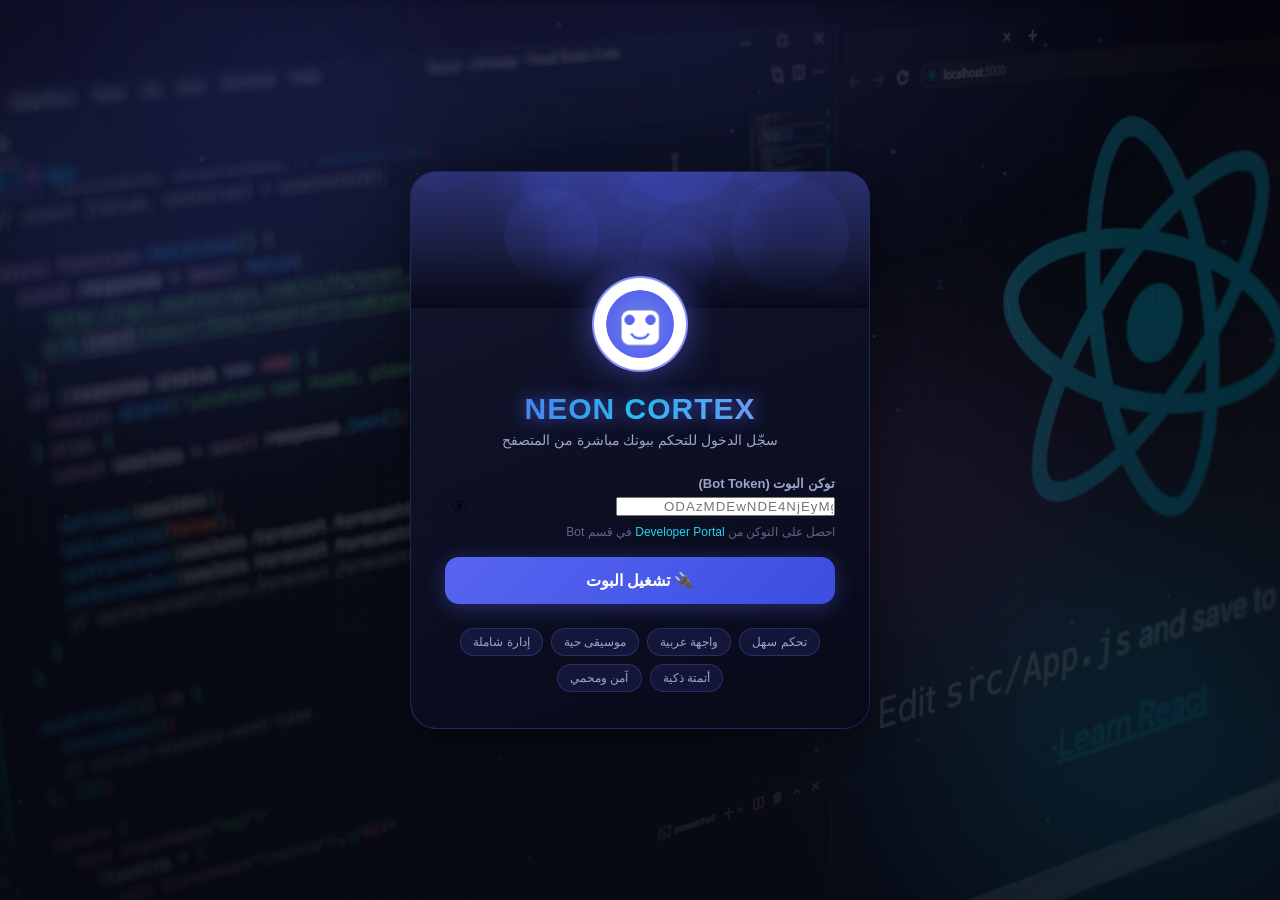
==== commit 3791f914: "Add 30+ features: login system, anti-nuke, anti-hoist, verification, reaction roles, giveaway, level" ====
--- a/web/static/index.html
+++ b/web/static/index.html
@@ -96,6 +96,25 @@
       <button class="nav-item" data-tab="stats">📊 <span>الإحصائيات المباشرة</span></button>
       <button class="nav-item" data-tab="welcomeCard">🎴 <span>بطاقة الترحيب</span></button>
       <button class="nav-item" data-tab="embedBuilder">💎 <span>منشئ Embed</span></button>
+      <button class="nav-item" data-tab="antinuke">💣 <span>Anti-Nuke</span></button>
+      <button class="nav-item" data-tab="verification">🔐 <span>نظام التحقق</span></button>
+      <button class="nav-item" data-tab="reactionRoles">🎭 <span>رولات بالتفاعل</span></button>
+      <button class="nav-item" data-tab="giveaways">🎉 <span>السحب والجوائز</span></button>
+      <button class="nav-item" data-tab="levels">📈 <span>المستويات</span></button>
+      <button class="nav-item" data-tab="customCommands">⌨️ <span>أوامر مخصصة</span></button>
+      <button class="nav-item" data-tab="birthdays">🎂 <span>أعياد الميلاد</span></button>
+      <button class="nav-item" data-tab="afk">💤 <span>AFK</span></button>
+      <button class="nav-item" data-tab="suggestions">💡 <span>الاقتراحات</span></button>
+      <button class="nav-item" data-tab="webhooks">🪝 <span>Webhooks</span></button>
+      <button class="nav-item" data-tab="emojiManager">😀 <span>الرموز التعبيرية</span></button>
+      <button class="nav-item" data-tab="roleHierarchy">🌲 <span>شجرة الأدوار</span></button>
+      <button class="nav-item" data-tab="invites">📩 <span>تتبع الدعوات</span></button>
+      <button class="nav-item" data-tab="voiceConnected">🎧 <span>الصوت المتصل</span></button>
+      <button class="nav-item" data-tab="botStatus">📡 <span>حالة البوت</span></button>
+      <button class="nav-item" data-tab="cmdStats">📊 <span>إحصائيات الأوامر</span></button>
+      <button class="nav-item" data-tab="errors">⚠️ <span>الأخطاء</span></button>
+      <button class="nav-item" data-tab="performance">⚡ <span>الأداء</span></button>
+      <button class="nav-item" data-tab="scheduled">⏰ <span>رسائل مجدولة</span></button>
       <button class="nav-item" data-tab="audit">📋 <span>سجل التغييرات</span></button>
       <button class="nav-item" data-tab="tools">🧰 <span>الأدوات</span></button>
       <a href="cookies.html" class="nav-item" target="_blank">🍪 <span>YouTube Cookies</span></a>
